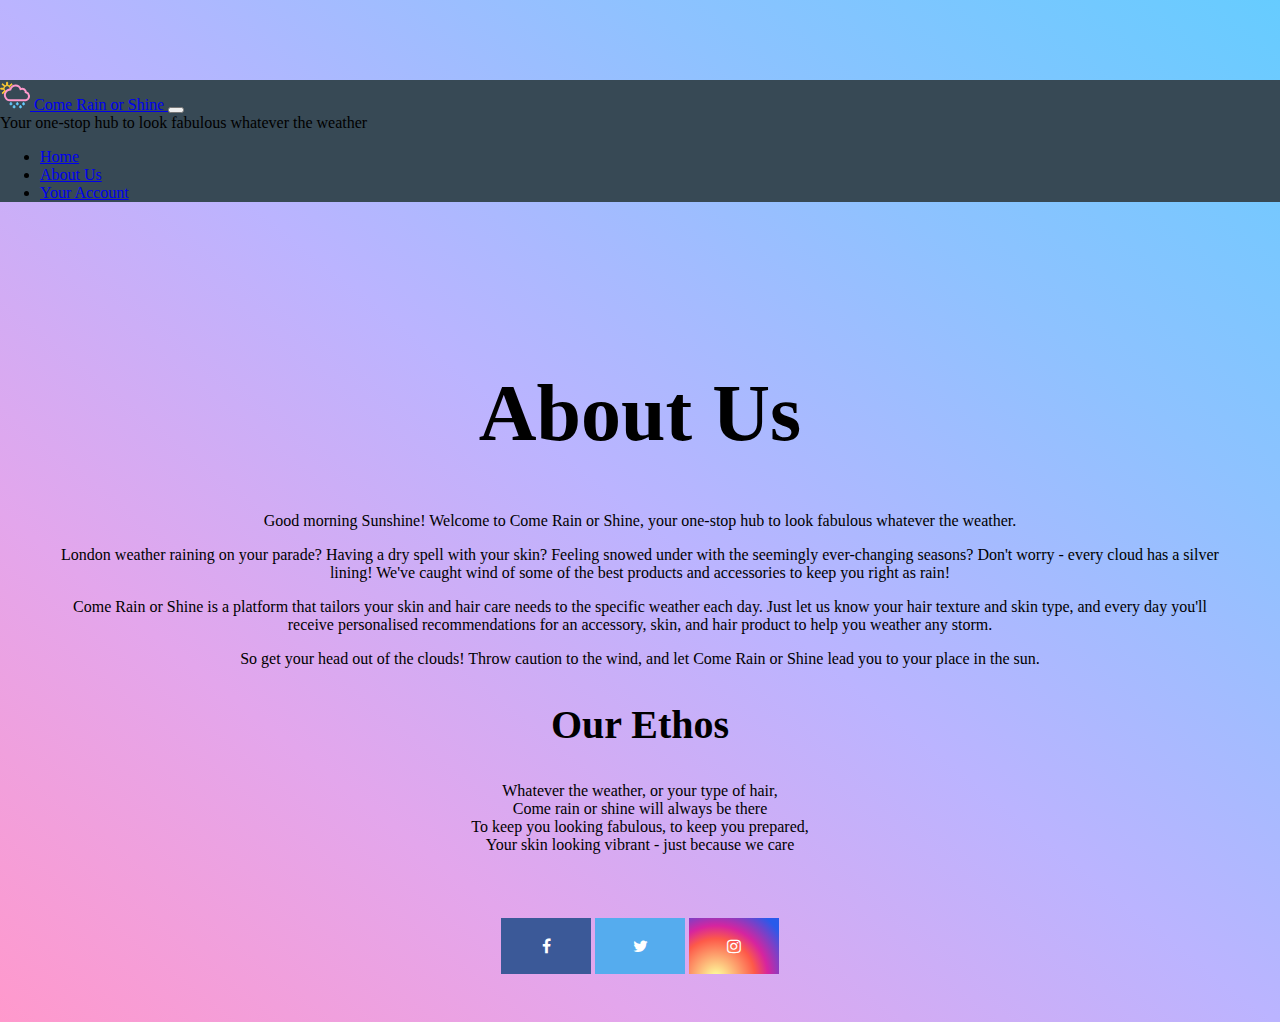
==== aboutus.html @ 5b98946d "Fixed Navbar links, attempted Navbar collapse, streamlined location finding for API" ====
<!DOCTYPE! html>
<html>
<head>
  <meta charset="utf-8">
  <meta name="viewport" content="width=device-width, initial-scale=1, shrink-to-fit=no">
  <meta name="description" content="">
  <meta name="author" content="">
  <title>About Us</title>
  <link rel="stylesheet" href="https://stackpath.bootstrapcdn.com/bootstrap/4.1.3/css/bootstrap.min.css" integrity="sha384-MCw98/SFnGE8fJT3GXwEOngsV7Zt27NXFoaoApmYm81iuXoPkFOJwJ8ERdknLPMO" crossorigin="anonymous">
    <link href="css/styles.css" rel="stylesheet">
</head>
<body>

  <nav class="navbar navbar-expand-md navbar-dark fixed-top" style="background-color: #374955;">
        <a class="navbar-brand" href="index.html">
          <img src="images/CROS Logo Thick.svg" width="30" height="30" class="d-inline-block align-top">
          Come Rain or Shine
        </a>
        <button class="navbar-toggler" type="button" data-toggle="collapse" data-target="#navbarsExampleDefault"
          aria-controls="navbarsExampleDefault" aria-expanded="false" aria-label="Toggle navigation">
          <span class="navbar-toggler-icon"></span>
        </button>
        <div class="collapse navbar-collapse" id="navbarSupportedContent">
          <span class="navbar-text">
            Your one-stop hub to look fabulous whatever the weather
          </span>
        </div>

        <div>
          <ul class="navbar-nav">
            <li class="nav-item">
              <a class="nav-link" href="index.html">Home<span class="sr-only">(current)</span></a>
            </li>
            <li class="nav-item active">
              <a class="nav-link" href="aboutus.html">About Us</a>
            </li>
            <li class="nav-item">
              <a class="nav-link" href="#">Your Account</a>
            </li>
          </ul>
        </div>
    </nav>

    <main role="main" class="container">
            <div class="starter-template">


    <main role="main" class="container">
            <div class="starter-template">

  <h1>About Us</h1>
  <p>Good morning Sunshine! Welcome to Come Rain or Shine, your one-stop hub to look fabulous whatever the weather.<p>
  <p>London weather raining on your parade? Having a dry spell with your skin? Feeling snowed under with the seemingly ever-changing seasons? Don't worry - every cloud has a silver lining! We've caught wind of some of the best products and accessories to keep you right as rain!<p>
  <p>Come Rain or Shine is a platform that tailors your skin and hair care needs to the specific weather each day. Just let us know your hair texture and skin type, and every day you'll receive personalised recommendations for an accessory, skin, and hair product to help you weather any storm.</p>
  <p>So get your head out of the clouds! Throw caution to the wind, and let Come Rain or Shine lead you to your place in the sun.</p>
  <h2>Our Ethos</h2>
  <p>Whatever the weather, or your type of hair,<br>
    Come rain or shine will always be there<br>
    To keep you looking fabulous, to keep you prepared,<br>
    Your skin looking vibrant - just because we care
  </p>

</main>
<link rel="stylesheet" href="https://cdnjs.cloudflare.com/ajax/libs/font-awesome/4.7.0/css/font-awesome.min.css">
  <a href="#" class="fa fa-facebook"></a>
  <a href="#" class="fa fa-twitter"></a>
  <a href="#" class="fa fa-instagram"></a>
</body>
---- css/styles.css ----
body {
  color: rgb((72,209,204))
/* medium turquouise */
  font-family: arial;
  margin: 0px;
  padding-top: 5rem;
  background-image: linear-gradient(to right top, #ff99cc, #e3a6ec, #bbb4ff, #8ec2ff, #66ccff);
}

h1, h2 {
  text-align: center;
}

h1 {
  font-size: 5em;
}

h2 {
  font-size: 2.5em;
}

.starter-template {
  padding: 3rem 1.5rem;
text-align: center;
}

h4 , h5, h6, span {
	margin: 0;
}

h4 {
	font-size: 16rem;
}

h5 {
	font-size: 3rem;
}

h6 {
	font-size: 1.4rem;
}

.degree {
	font-size: 6rem;
	font-weight: 600;
}
.boxcontainer {
	max-width: 550px;
	height: 100vh;
	border: 1px solid #374955;
	margin: 0 auto;
	text-align: center;
	display: grid;
	grid-template-rows: 20% 80%;
	padding: 25px 5px;
}
.degrees {
	display: grid;
	grid-template-columns: auto auto;
	justify-content: center;
	margin-left: 2rem;
}


.smallboxcontainer {
  width: 30%;
  height: 50vh;
  border: 1px solid #374955;
  margin: 0 auto;
}

.fa {
  padding: 20px;
  font-size: 30px;
  width: 50px;
  text-align: center;
  text-decoration: none;
}
.fa:hover {
  opacity: 0.7;
}
.fa-facebook {
  background: #3B5998;
  color: white;
}
.fa-twitter {
  background: #55ACEE;
  color: white;
}

.fa-instagram {
  background: #d6249f;
  background: radial-gradient(circle at 30% 107%, #fdf497 0%, #fdf497 5%, #fd5949 45%,#d6249f 60%,#285AEB 90%);
  color: white;
}
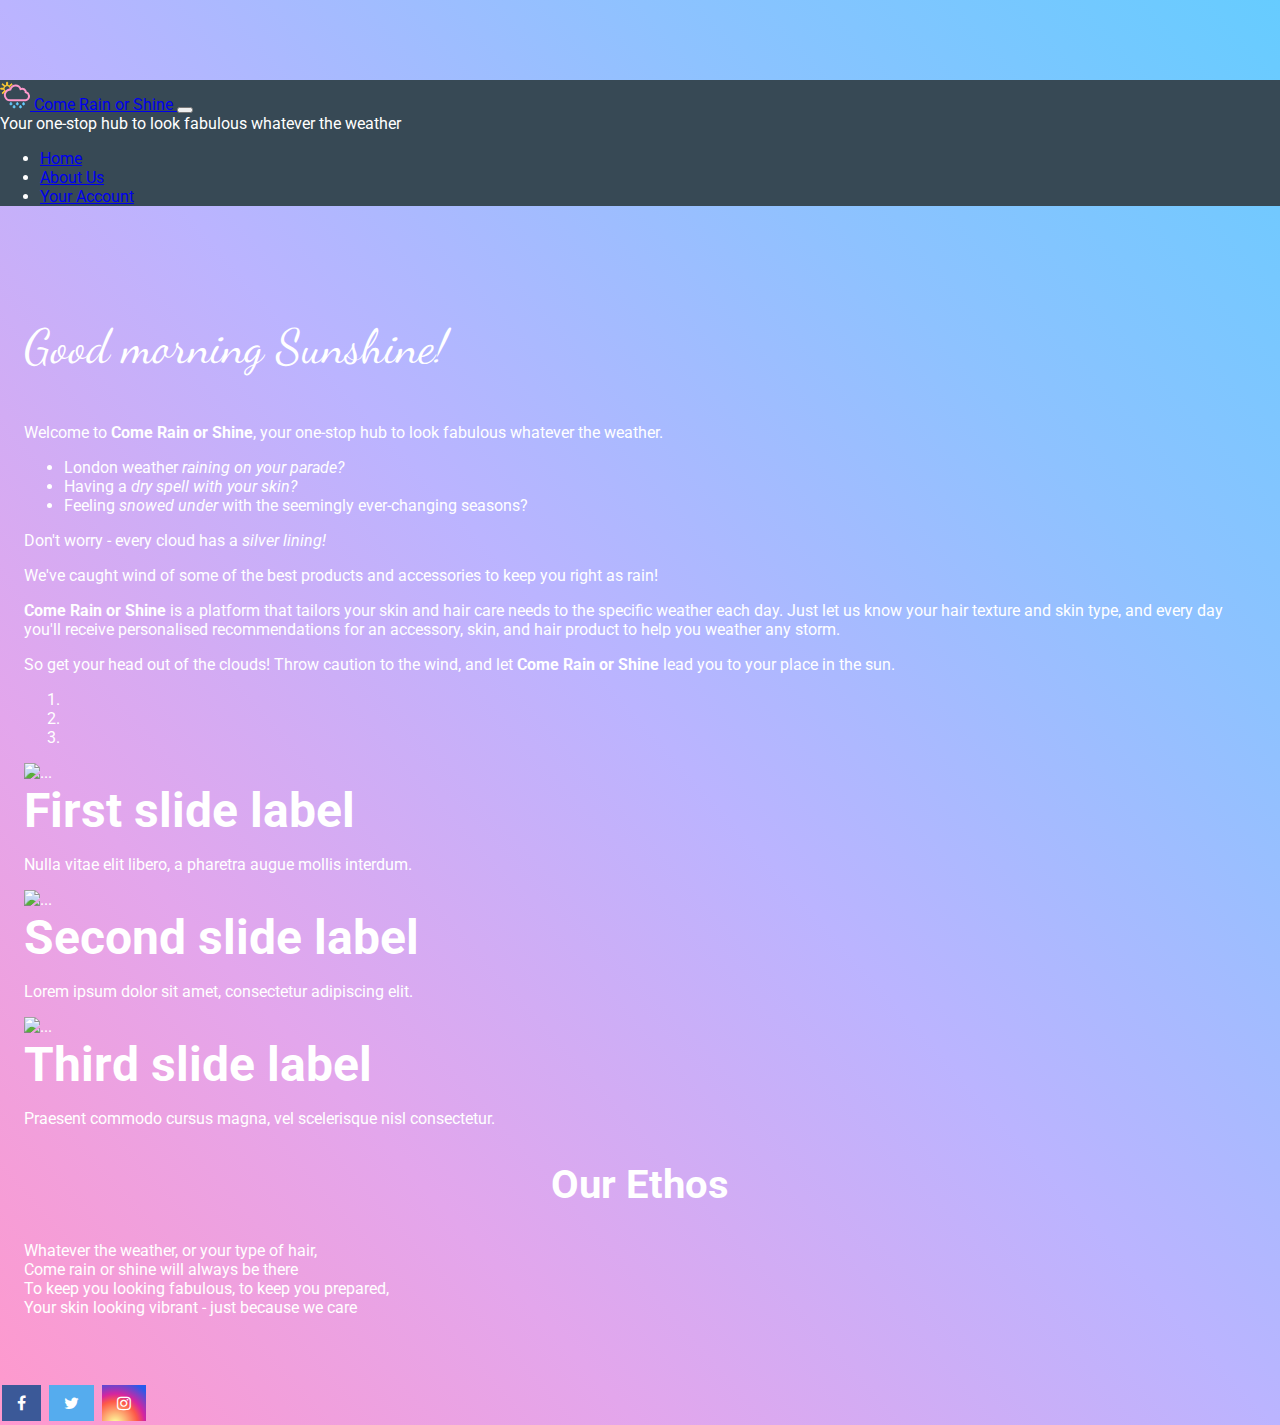
==== commit 3ea00519: "Bullet points & Links" ====
--- a/aboutus.html
+++ b/aboutus.html
@@ -7,62 +7,112 @@
   <meta name="author" content="">
   <title>About Us</title>
   <link rel="stylesheet" href="https://stackpath.bootstrapcdn.com/bootstrap/4.1.3/css/bootstrap.min.css" integrity="sha384-MCw98/SFnGE8fJT3GXwEOngsV7Zt27NXFoaoApmYm81iuXoPkFOJwJ8ERdknLPMO" crossorigin="anonymous">
-    <link href="css/styles.css" rel="stylesheet">
+  <link href="css/styles.css" rel="stylesheet">
+  <link href="https://fonts.googleapis.com/css?family=Dancing+Script|Roboto&display=swap" rel="stylesheet">
+  <script src="https://code.jquery.com/jquery-3.3.1.slim.min.js" integrity="sha384-q8i/X+965DzO0rT7abK41JStQIAqVgRVzpbzo5smXKp4YfRvH+8abtTE1Pi6jizo" crossorigin="anonymous"></script>
+  <script src="https://getbootstrap.com/docs/4.1/assets/js/vendor/popper.min.js"></script>
+  <script src="https://getbootstrap.com/docs/4.1/dist/js/bootstrap.min.js"></script>
+  <script src="https://cdnjs.cloudflare.com/ajax/libs/jquery/3.2.1/jquery.min.js"></script>
+  <script>  window.jQuery ||  document.write('<script src="../../assets/js/vendor/jquery-slim.min.js"><\/script>');</script>
+  <link rel="stylesheet" href="https://cdnjs.cloudflare.com/ajax/libs/font-awesome/4.7.0/css/font-awesome.min.css">
 </head>
 <body>
 
   <nav class="navbar navbar-expand-md navbar-dark fixed-top" style="background-color: #374955;">
-        <a class="navbar-brand" href="index.html">
-          <img src="images/CROS Logo Thick.svg" width="30" height="30" class="d-inline-block align-top">
-          Come Rain or Shine
-        </a>
-        <button class="navbar-toggler" type="button" data-toggle="collapse" data-target="#navbarsExampleDefault"
-          aria-controls="navbarsExampleDefault" aria-expanded="false" aria-label="Toggle navigation">
-          <span class="navbar-toggler-icon"></span>
-        </button>
-        <div class="collapse navbar-collapse" id="navbarSupportedContent">
-          <span class="navbar-text">
-            Your one-stop hub to look fabulous whatever the weather
-          </span>
+    <a class="navbar-brand" href="index.html">
+      <img src="images/CROS Logo Thick.svg" width="30" height="30" class="d-inline-block align-top">
+      Come Rain or Shine
+    </a>
+    <button class="navbar-toggler" type="button" data-toggle="collapse" data-target="#navbarsExampleDefault"
+    aria-controls="navbarsExampleDefault" aria-expanded="false" aria-label="Toggle navigation">
+    <span class="navbar-toggler-icon"></span>
+  </button>
+  <div class="collapse navbar-collapse justify-content-between" id="navbarsExampleDefault">
+    <span class="navbar-text">
+      Your one-stop hub to look fabulous whatever the weather
+    </span>
+    <ul class="navbar-nav">
+      <li class="nav-item">
+        <a class="nav-link" href="index.html">Home<span class="sr-only">(current)</span></a>
+      </li>
+      <li class="nav-item active">
+        <a class="nav-link" href="aboutus.html">About Us</a>
+      </li>
+      <li class="nav-item">
+        <a class="nav-link" href="account.html">Your Account</a>
+      </li>
+    </ul>
+  </div>
+</nav>
+
+<main role="main" class="container">
+  <div class="starter-template">
+    <div class="row">
+      <div class="col-sm">
+        <p class="curly">Good morning Sunshine! </p>
+        <p> Welcome to <strong>Come Rain or Shine</strong>, your one-stop hub to look fabulous whatever the weather.</p>
+          <ul>
+            <li>London weather <i>raining on your parade?</i> </li>
+            <li> Having a <i>dry spell with your skin?</i> </li>
+            <li> Feeling <i>snowed under</i> with the seemingly ever-changing seasons? </li>
+          </ul>
+          <p>Don't worry - every cloud has a <i>silver lining!</i> </p>
+          <p> We've caught wind of some of the best products and accessories to keep you right as rain! </p>
+          <p><strong>Come Rain or Shine</strong> is a platform that tailors your skin and hair care needs to the specific weather each day. Just let us know your hair texture and skin type, and every day you'll receive personalised recommendations for an accessory, skin, and hair product to help you weather any storm.</p>
+          <p>So get your head out of the clouds! Throw caution to the wind, and let <strong>Come Rain or Shine</strong> lead you to your place in the sun.</p>
+
+          </div>
+          <div class="col-sm"> </div>
+          <div class="bd-example">
+            <div id="carouselExampleCaptions" class="carousel slide" data-ride="carousel">
+              <ol class="carousel-indicators">
+                <li data-target="#carouselExampleCaptions" data-slide-to="0" class="active"></li>
+                <li data-target="#carouselExampleCaptions" data-slide-to="1"></li>
+                <li data-target="#carouselExampleCaptions" data-slide-to="2"></li>
+              </ol>
+              <div class="carousel-inner">
+                <div class="carousel-item active">
+                  <img src="images/Curly Snow.png" class="d-block w-100" alt="...">
+                  <div class="carousel-caption d-none d-md-block">
+                    <h5>First slide label</h5>
+                    <p>Nulla vitae elit libero, a pharetra augue mollis interdum.</p>
+                  </div>
+                </div>
+                <div class="carousel-item">
+                  <img src="images/Straight Rainy.png" class="d-block w-100" alt="...">
+                  <div class="carousel-caption d-none d-md-block">
+                    <h5>Second slide label</h5>
+                    <p>Lorem ipsum dolor sit amet, consectetur adipiscing elit.</p>
+                  </div>
+                </div>
+                <div class="carousel-item">
+                  <img src="images/Afro Sunny.png" class="d-block w-100" alt="...">
+                  <div class="carousel-caption d-none d-md-block">
+                    <h5>Third slide label</h5>
+                    <p>Praesent commodo cursus magna, vel scelerisque nisl consectetur.</p>
+                  </div>
+                </div>
+              </div>
+              <a class="carousel-control-prev" href="#carouselExampleCaptions" role="button" data-slide="prev">
+                <span class="carousel-control-prev-icon" aria-hidden="true"></span>
+                <span class="sr-only">Previous</span>
+              </a>
+              <a class="carousel-control-next" href="#carouselExampleCaptions" role="button" data-slide="next">
+                <span class="carousel-control-next-icon" aria-hidden="true"></span>
+                <span class="sr-only">Next</span>
+              </a>
+            </div>
+          </div>
         </div>
+        <h2>Our Ethos</h2>
+        <p>Whatever the weather, or your type of hair,<br>
+          Come rain or shine will always be there<br>
+          To keep you looking fabulous, to keep you prepared,<br>
+          Your skin looking vibrant - just because we care
+        </p>
+      </main>
 
-        <div>
-          <ul class="navbar-nav">
-            <li class="nav-item">
-              <a class="nav-link" href="index.html">Home<span class="sr-only">(current)</span></a>
-            </li>
-            <li class="nav-item active">
-              <a class="nav-link" href="aboutus.html">About Us</a>
-            </li>
-            <li class="nav-item">
-              <a class="nav-link" href="#">Your Account</a>
-            </li>
-          </ul>
-        </div>
-    </nav>
-
-    <main role="main" class="container">
-            <div class="starter-template">
-
-
-    <main role="main" class="container">
-            <div class="starter-template">
-
-  <h1>About Us</h1>
-  <p>Good morning Sunshine! Welcome to Come Rain or Shine, your one-stop hub to look fabulous whatever the weather.<p>
-  <p>London weather raining on your parade? Having a dry spell with your skin? Feeling snowed under with the seemingly ever-changing seasons? Don't worry - every cloud has a silver lining! We've caught wind of some of the best products and accessories to keep you right as rain!<p>
-  <p>Come Rain or Shine is a platform that tailors your skin and hair care needs to the specific weather each day. Just let us know your hair texture and skin type, and every day you'll receive personalised recommendations for an accessory, skin, and hair product to help you weather any storm.</p>
-  <p>So get your head out of the clouds! Throw caution to the wind, and let Come Rain or Shine lead you to your place in the sun.</p>
-  <h2>Our Ethos</h2>
-  <p>Whatever the weather, or your type of hair,<br>
-    Come rain or shine will always be there<br>
-    To keep you looking fabulous, to keep you prepared,<br>
-    Your skin looking vibrant - just because we care
-  </p>
-
-</main>
-<link rel="stylesheet" href="https://cdnjs.cloudflare.com/ajax/libs/font-awesome/4.7.0/css/font-awesome.min.css">
-  <a href="#" class="fa fa-facebook"></a>
-  <a href="#" class="fa fa-twitter"></a>
-  <a href="#" class="fa fa-instagram"></a>
-</body>
+      <a href="#" class="fa fa-facebook"></a>
+      <a href="#" class="fa fa-twitter"></a>
+      <a href="#" class="fa fa-instagram"></a>
+    </body>
--- a/css/styles.css
+++ b/css/styles.css
@@ -1,7 +1,6 @@
 body {
-  color: rgb((72,209,204))
-/* medium turquouise */
-  font-family: arial;
+  font-family: 'Roboto', sans-serif;
+  color: white;
   margin: 0px;
   padding-top: 5rem;
   background-image: linear-gradient(to right top, #ff99cc, #e3a6ec, #bbb4ff, #8ec2ff, #66ccff);
@@ -12,16 +11,18 @@
 }
 
 h1 {
+  font-family: 'Roboto', sans-serif;
   font-size: 5em;
 }
 
 h2 {
+  font-family: 'Roboto', sans-serif;
   font-size: 2.5em;
 }
 
 .starter-template {
   padding: 3rem 1.5rem;
-text-align: center;
+text-align: left;
 }
 
 h4 , h5, h6, span {
@@ -29,14 +30,23 @@
 }
 
 h4 {
+  font-family: 'Roboto', sans-serif;
 	font-size: 16rem;
 }
 
+@media screen and (max-width: 678px) {
+  h4 {
+     font-size: 10rem;
+  }
+}
+
 h5 {
+  font-family: 'Roboto', sans-serif;
 	font-size: 3rem;
 }
 
 h6 {
+  font-family: 'Roboto', sans-serif;
 	font-size: 1.4rem;
 }
 
@@ -46,8 +56,10 @@
 }
 .boxcontainer {
 	max-width: 550px;
-	height: 100vh;
-	border: 1px solid #374955;
+	max-height: 100vh;
+  min-height: 600px;
+	border: 5px solid white;
+  border-radius: 25px;
 	margin: 0 auto;
 	text-align: center;
 	display: grid;
@@ -63,33 +75,86 @@
 
 
 .smallboxcontainer {
-  width: 30%;
+  width: 300px;
   height: 50vh;
-  border: 1px solid #374955;
+  border: 5px solid white;
+  border-radius: 25px;
   margin: 0 auto;
+  padding: 25px 25px;
 }
 
-.fa {
-  padding: 20px;
-  font-size: 30px;
-  width: 50px;
+.whiteboxcontainer {
+  max-width: 80%;
+  height: auto;
+  background-color: white;
+  text-align: left;
+  padding: 8px 8px;
+  padding-bottom: 8px;
+  font-size: 1em;
+  color: #374955;
+  margin: auto;
+  box-shadow: 5px 5px 10px #374955;
+}
+
+.fa:visited {
+  color: #ffffff;
+}
+
+.fa:hover {
+  opacity: 0.7;
+  color: ##ffffff;
+}
+
+.fa:active {
+  color: #ffffff;
+}
+
+.fa-facebook {
+  background-color: #3B5998;
+  border: none;
+  color: white;
+  padding: 10px 15px;
   text-align: center;
   text-decoration: none;
-}
-.fa:hover {
-  opacity: 0.7;
-}
-.fa-facebook {
-  background: #3B5998;
-  color: white;
+  display: inline-block;
+  font-size: 17px;
+  margin: 4px 2px;
+  cursor: pointer;
 }
 .fa-twitter {
   background: #55ACEE;
+  border: none;
+  color: white;
+  padding: 10px 15px;
+  text-align: center;
+  text-decoration: none;
+  display: inline-block;
+  font-size: 17px;
+  margin: 4px 2px;
+  cursor: pointer;
+}
+
+.fa-instagram {
+  background: #D6249F;
+  background: radial-gradient(circle at 30% 107%, #FDF497 0%, #FDF497 5%, #FD5949 45%,#D6249F 60%,#285AEB 90%);
+  border: none;
+  color: white;
+  padding: 10px 15px;
+  text-align: center;
+  text-decoration: none;
+  display: inline-block;
+  font-size: 17px;
+  margin: 4px 2px;
+  cursor: pointer;
+}
+
+.curly {
+  font-family: 'Dancing Script', cursive;
+  font-size: 3em;
+  text-align: left;
   color: white;
 }
 
-.fa-instagram {
-  background: #d6249f;
-  background: radial-gradient(circle at 30% 107%, #fdf497 0%, #fdf497 5%, #fd5949 45%,#d6249f 60%,#285AEB 90%);
-  color: white;
+#submit {
+  cursor: pointer;
 }
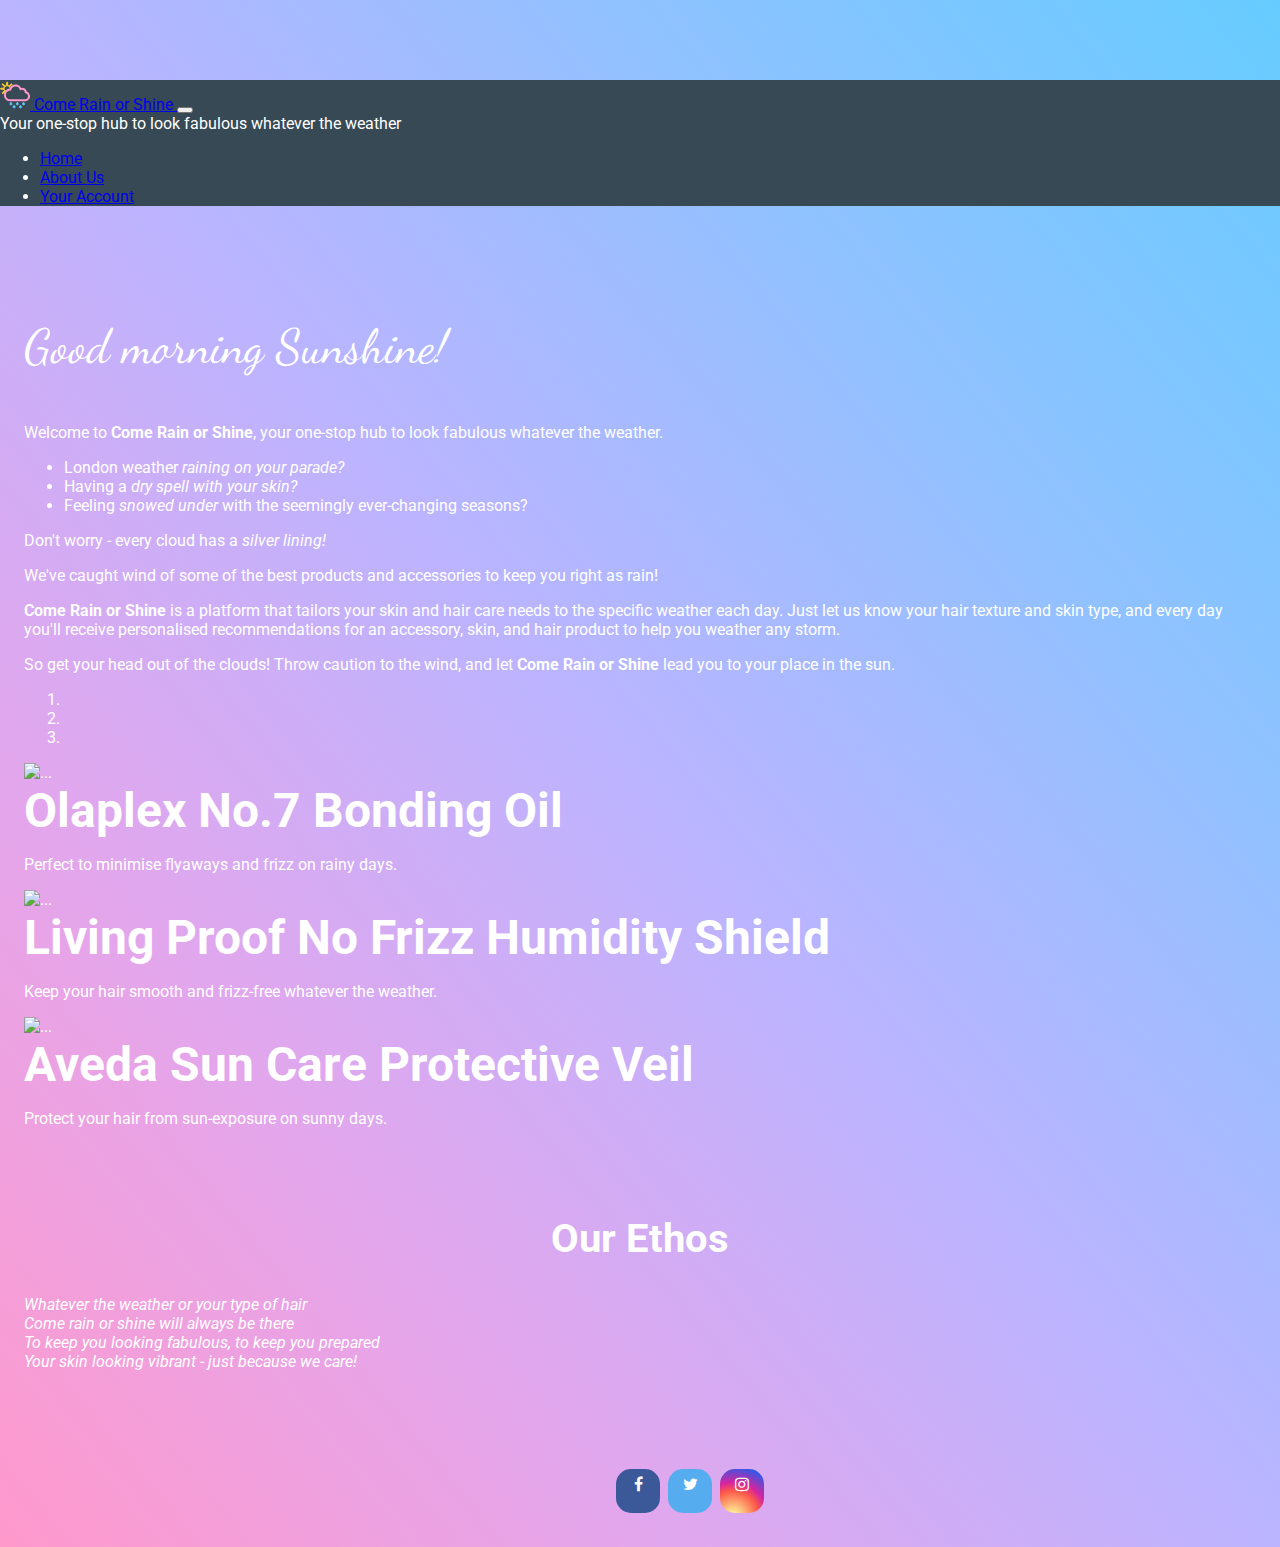
==== commit 1e31d425: "Merge branch 'master' of https://github.com/EleanorDB/The-Charlston-Tigers" ====
--- a/aboutus.html
+++ b/aboutus.html
@@ -74,22 +74,22 @@
                 <div class="carousel-item active">
                   <img src="images/Curly Snow.png" class="d-block w-100" alt="...">
                   <div class="carousel-caption d-none d-md-block">
-                    <h5>First slide label</h5>
-                    <p>Nulla vitae elit libero, a pharetra augue mollis interdum.</p>
+                    <h5>Olaplex No.7 Bonding Oil</h5>
+                    <p>Perfect to minimise flyaways and frizz on rainy days.</p>
                   </div>
                 </div>
                 <div class="carousel-item">
                   <img src="images/Straight Rainy.png" class="d-block w-100" alt="...">
                   <div class="carousel-caption d-none d-md-block">
-                    <h5>Second slide label</h5>
-                    <p>Lorem ipsum dolor sit amet, consectetur adipiscing elit.</p>
+                    <h5>Living Proof No Frizz Humidity Shield</h5>
+                    <p>Keep your hair smooth and frizz-free whatever the weather.</p>
                   </div>
                 </div>
                 <div class="carousel-item">
                   <img src="images/Afro Sunny.png" class="d-block w-100" alt="...">
                   <div class="carousel-caption d-none d-md-block">
-                    <h5>Third slide label</h5>
-                    <p>Praesent commodo cursus magna, vel scelerisque nisl consectetur.</p>
+                    <h5>Aveda Sun Care Protective Veil</h5>
+                    <p>Protect your hair from sun-exposure on sunny days.</p>
                   </div>
                 </div>
               </div>
@@ -104,15 +104,23 @@
             </div>
           </div>
         </div>
+
+        <br>
+
+        <br>
+
         <h2>Our Ethos</h2>
-        <p>Whatever the weather, or your type of hair,<br>
+        <p><i>Whatever the weather or your type of hair<br>
           Come rain or shine will always be there<br>
-          To keep you looking fabulous, to keep you prepared,<br>
-          Your skin looking vibrant - just because we care
+          To keep you looking fabulous, to keep you prepared<br>
+          Your skin looking vibrant - just because we care!</i>
         </p>
       </main>
 
-      <a href="#" class="fa fa-facebook"></a>
-      <a href="#" class="fa fa-twitter"></a>
-      <a href="#" class="fa fa-instagram"></a>
+      <div class="socialcontainer">
+        <a href="https://www.facebook.com/Come-Rain-Or-Shine-110880433711058/?view_public_for=110880433711058" target="_blank" class="fa fa-facebook"></a>
+        <a href="https://twitter.com/ComeRainOrShin5/" target="_blank" class="fa fa-twitter"></a>
+        <a href="https://www.instagram.com/comerainshine/?hl=en/" target="_blank" class="fa fa-instagram"></a>
+      </div>
+
     </body>
--- a/css/styles.css
+++ b/css/styles.css
@@ -22,7 +22,7 @@
 
 .starter-template {
   padding: 3rem 1.5rem;
-text-align: left;
+  text-align: left;
 }
 
 h4 , h5, h6, span {
@@ -73,7 +73,6 @@
 	margin-left: 2rem;
 }
 
-
 .smallboxcontainer {
   width: 300px;
   height: 50vh;
@@ -96,6 +95,30 @@
   box-shadow: 5px 5px 10px #374955;
 }
 
+.accountcontainer {
+  width: 100%;
+  text-align: center;
+  margin: auto;
+  max-width: 1000px;
+  float: center;
+}
+
+.googlecontainer {
+  width: 100%;
+  text-align: center;
+  margin: auto;
+  max-width: 1000px;
+  float: center;
+}
+
+.socialcontainer {
+  width: 100%;
+  text-align: center;
+  padding: 30px 50px;
+  align-items: flex-end;
+  float: bottom;
+}
+
 .fa:visited {
   color: #ffffff;
 }
@@ -155,6 +178,32 @@
   color: white;
 }
 
+.fa {
+  padding: 7px 7px 7px 7px;
+  width: 30px;
+  font-size: 30px;
+  border-radius: 15px;
+  height: 30px;
+  text-align: center;
+  flex-wrap: nowrap;
+}
+
+.form {
+  text-align: center;
+  max-width: 120vw;
+}
+
 #submit {
   cursor: pointer;
 }
+
+#curlyaccount {
+  text-align: center;
+  font-family: 'Dancing Script', cursive;
+  font-size: 3em;
+  color: white;
+}
+
+#accountpara {
+  text-align: center;
+}
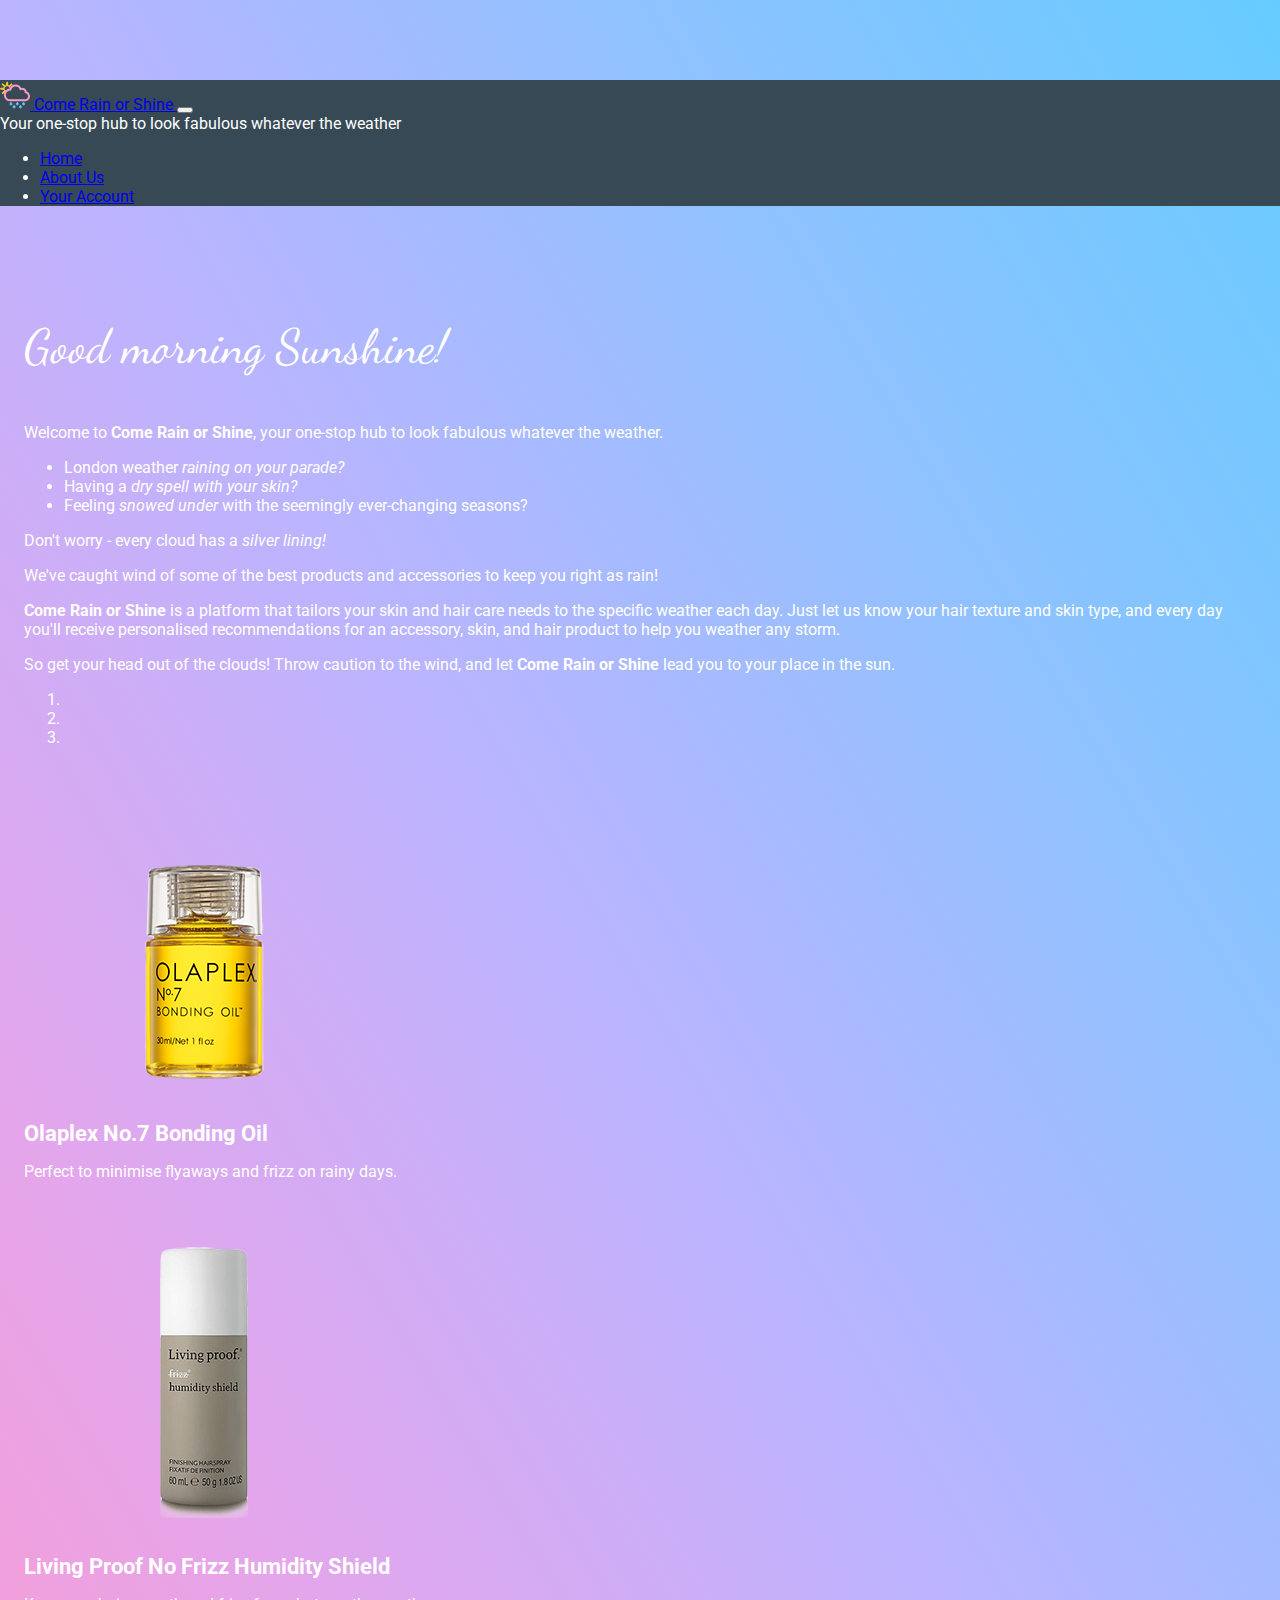
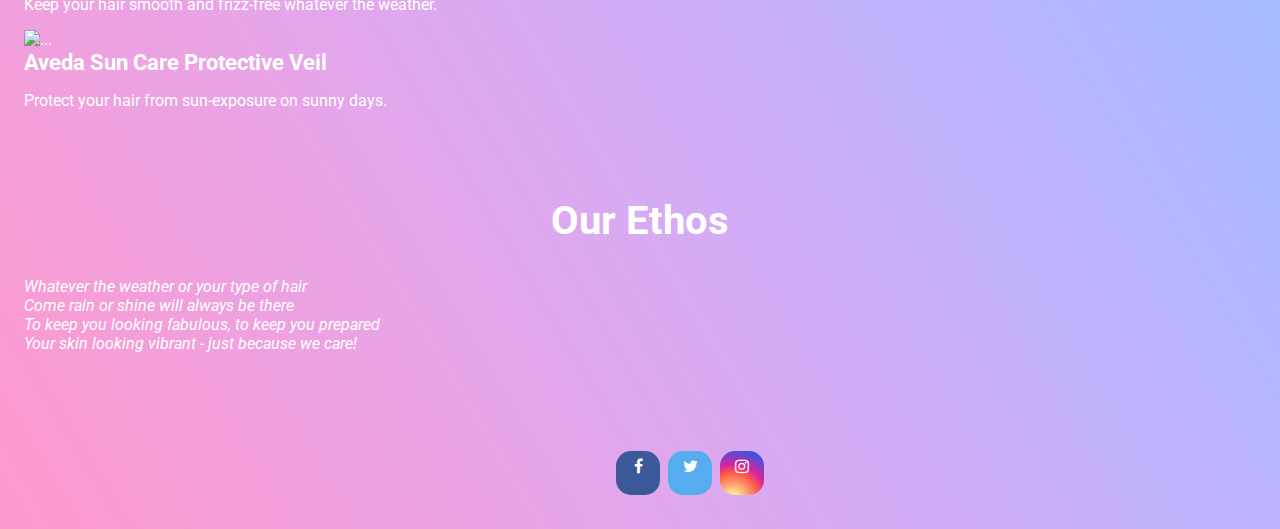
==== commit 20b30a07: "Cursor" ====
--- a/aboutus.html
+++ b/aboutus.html
@@ -48,7 +48,7 @@
 <main role="main" class="container">
   <div class="starter-template">
     <div class="row">
-      <div class="col-sm">
+      <div class="col-1">
         <p class="curly">Good morning Sunshine! </p>
         <p> Welcome to <strong>Come Rain or Shine</strong>, your one-stop hub to look fabulous whatever the weather.</p>
           <ul>
@@ -60,9 +60,9 @@
           <p> We've caught wind of some of the best products and accessories to keep you right as rain! </p>
           <p><strong>Come Rain or Shine</strong> is a platform that tailors your skin and hair care needs to the specific weather each day. Just let us know your hair texture and skin type, and every day you'll receive personalised recommendations for an accessory, skin, and hair product to help you weather any storm.</p>
           <p>So get your head out of the clouds! Throw caution to the wind, and let <strong>Come Rain or Shine</strong> lead you to your place in the sun.</p>
+          </div>
 
-          </div>
-          <div class="col-sm"> </div>
+          <div class="col-2"> </div>
           <div class="bd-example">
             <div id="carouselExampleCaptions" class="carousel slide" data-ride="carousel">
               <ol class="carousel-indicators">
@@ -74,21 +74,21 @@
                 <div class="carousel-item active">
                   <img src="images/Curly Snow.png" class="d-block w-100" alt="...">
                   <div class="carousel-caption d-none d-md-block">
-                    <h5>Olaplex No.7 Bonding Oil</h5>
+                    <h6>Olaplex No.7 Bonding Oil</h6>
                     <p>Perfect to minimise flyaways and frizz on rainy days.</p>
                   </div>
                 </div>
                 <div class="carousel-item">
                   <img src="images/Straight Rainy.png" class="d-block w-100" alt="...">
                   <div class="carousel-caption d-none d-md-block">
-                    <h5>Living Proof No Frizz Humidity Shield</h5>
+                    <h6>Living Proof No Frizz Humidity Shield</h6>
                     <p>Keep your hair smooth and frizz-free whatever the weather.</p>
                   </div>
                 </div>
                 <div class="carousel-item">
                   <img src="images/Afro Sunny.png" class="d-block w-100" alt="...">
                   <div class="carousel-caption d-none d-md-block">
-                    <h5>Aveda Sun Care Protective Veil</h5>
+                    <h6>Aveda Sun Care Protective Veil</h6>
                     <p>Protect your hair from sun-exposure on sunny days.</p>
                   </div>
                 </div>
--- a/css/styles.css
+++ b/css/styles.css
@@ -190,7 +190,7 @@
 
 .form {
   text-align: center;
-  max-width: 120vw;
+  max-width: 100vw;
 }
 
 #submit {
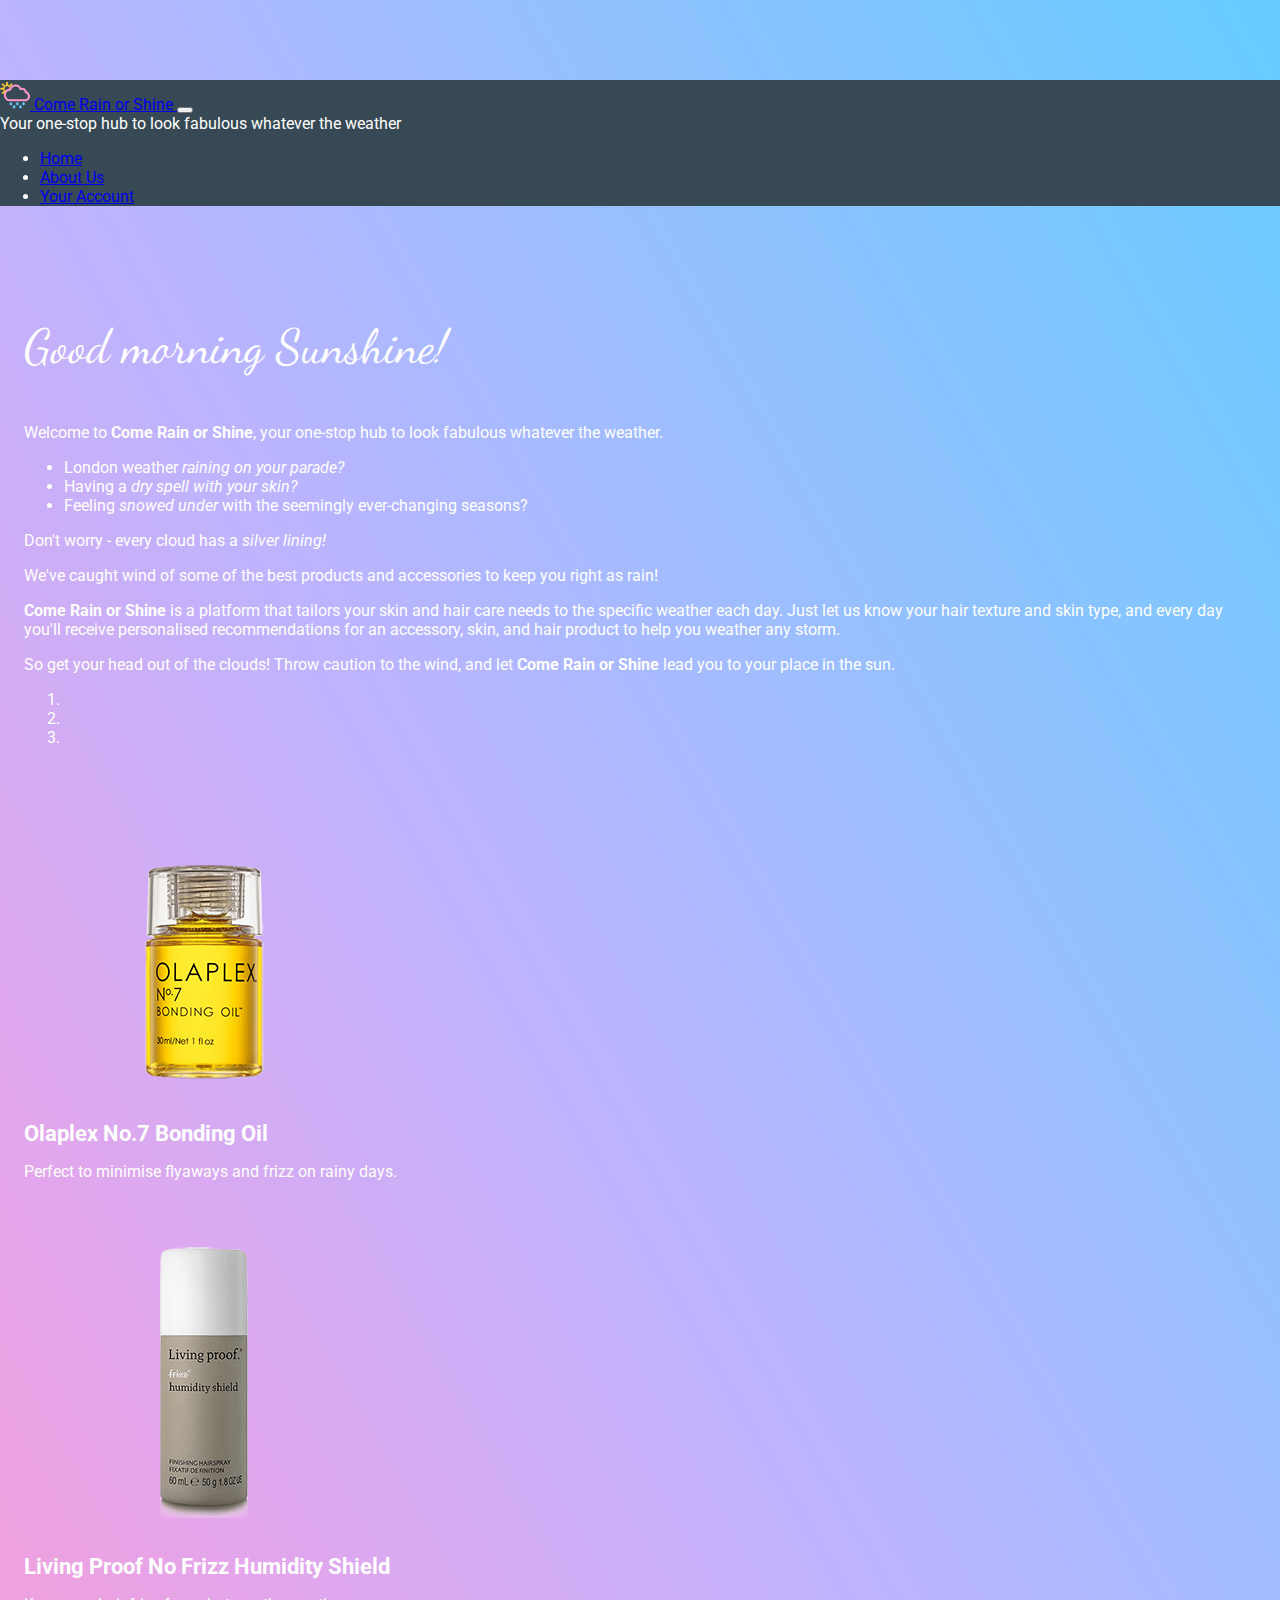
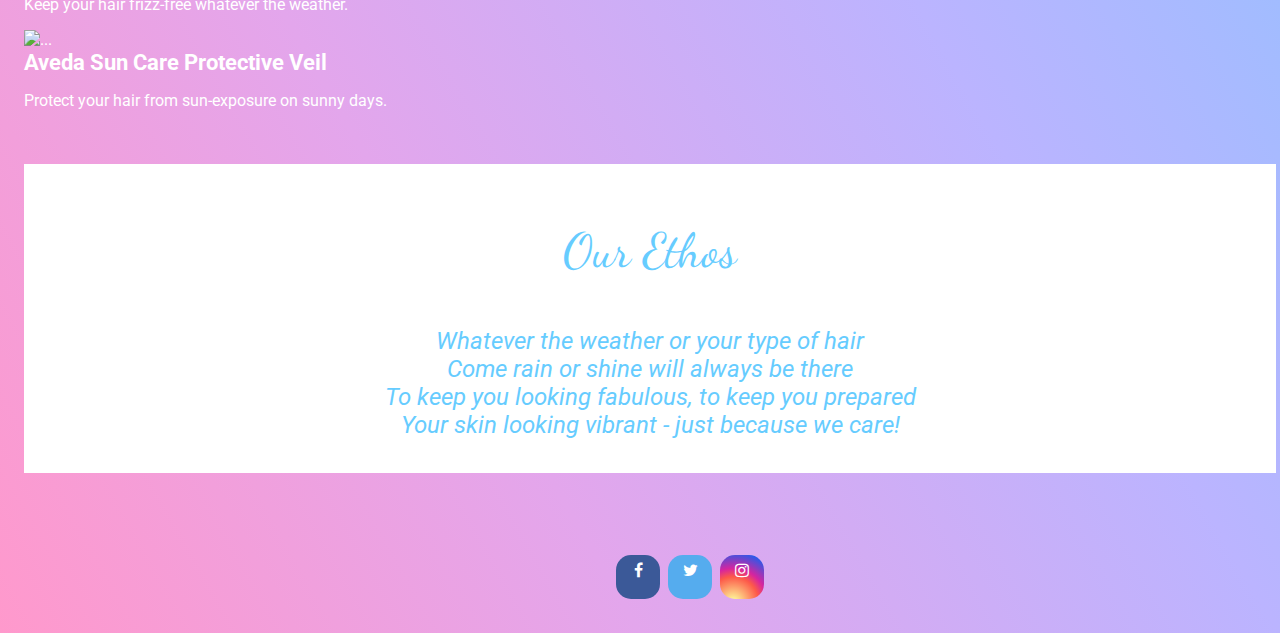
==== commit f24b684a: "Carosel not jumping anymore, some styling on about us" ====
--- a/aboutus.html
+++ b/aboutus.html
@@ -48,7 +48,7 @@
 <main role="main" class="container">
   <div class="starter-template">
     <div class="row">
-      <div class="col-1">
+      <div class="col-sm-6">
         <p class="curly">Good morning Sunshine! </p>
         <p> Welcome to <strong>Come Rain or Shine</strong>, your one-stop hub to look fabulous whatever the weather.</p>
           <ul>
@@ -62,7 +62,7 @@
           <p>So get your head out of the clouds! Throw caution to the wind, and let <strong>Come Rain or Shine</strong> lead you to your place in the sun.</p>
           </div>
 
-          <div class="col-2"> </div>
+          <div class="col-sm"> </div>
           <div class="bd-example">
             <div id="carouselExampleCaptions" class="carousel slide" data-ride="carousel">
               <ol class="carousel-indicators">
@@ -72,21 +72,21 @@
               </ol>
               <div class="carousel-inner">
                 <div class="carousel-item active">
-                  <img src="images/Curly Snow.png" class="d-block w-100" alt="...">
+                  <img src="images/Curly Snow.png" class="d-block w-90" alt="...">
                   <div class="carousel-caption d-none d-md-block">
                     <h6>Olaplex No.7 Bonding Oil</h6>
                     <p>Perfect to minimise flyaways and frizz on rainy days.</p>
                   </div>
                 </div>
                 <div class="carousel-item">
-                  <img src="images/Straight Rainy.png" class="d-block w-100" alt="...">
+                  <img src="images/Straight Rainy.png" class="d-block w-90" alt="...">
                   <div class="carousel-caption d-none d-md-block">
                     <h6>Living Proof No Frizz Humidity Shield</h6>
-                    <p>Keep your hair smooth and frizz-free whatever the weather.</p>
+                    <p>Keep your hair frizz-free whatever the weather.</p>
                   </div>
                 </div>
                 <div class="carousel-item">
-                  <img src="images/Afro Sunny.png" class="d-block w-100" alt="...">
+                  <img src="images/Afro Sunny.png" class="d-block w-90" alt="...">
                   <div class="carousel-caption d-none d-md-block">
                     <h6>Aveda Sun Care Protective Veil</h6>
                     <p>Protect your hair from sun-exposure on sunny days.</p>
@@ -108,13 +108,14 @@
         <br>
 
         <br>
-
-        <h2>Our Ethos</h2>
-        <p><i>Whatever the weather or your type of hair<br>
+          <div class="ethos">
+        <p id="curlyethos"> Our Ethos</p>
+        <p id="ethostext"><i>Whatever the weather or your type of hair<br>
           Come rain or shine will always be there<br>
           To keep you looking fabulous, to keep you prepared<br>
           Your skin looking vibrant - just because we care!</i>
         </p>
+      </div>
       </main>
 
       <div class="socialcontainer">
--- a/css/styles.css
+++ b/css/styles.css
@@ -193,6 +193,50 @@
   max-width: 100vw;
 }
 
+.productcontainer {
+  display: flex;
+  justify-content: center;
+}
+
+.carousel-caption {
+  position: relative;
+  left: auto;
+  right: auto;
+}
+
+.btn-group {
+  display: flex;
+  justify-content: center;
+  align-items: center;
+}
+
+.button-labels {
+text-align: center;
+}
+
+.ethos {
+  background-color: white;
+  text-align: center;
+  padding: 10px 10px;
+  padding-bottom: 10px;
+  width: 100%;
+}
+
+#skinproductimage {
+  width: 75%;
+  height: 75%;
+}
+
+#hairproductimage {
+  width: 75%;
+  height: 75%;
+}
+
+#bagproductimage {
+  width: 75%;
+  height: 75%;
+}
+
 #submit {
   cursor: pointer;
 }
@@ -204,6 +248,22 @@
   color: white;
 }
 
+#curlyethos {
+  text-align: center;
+  font-family: 'Dancing Script', cursive;
+  font-size: 3em;
+  color: #66CCFF;
+}
+
 #accountpara {
   text-align: center;
 }
+
+#link {
+  color: #48339c;
+  text-decoration: underline;
+}
+#ethostext {
+  color: #66CCFF;
+  font-size: 1.5em;
+}
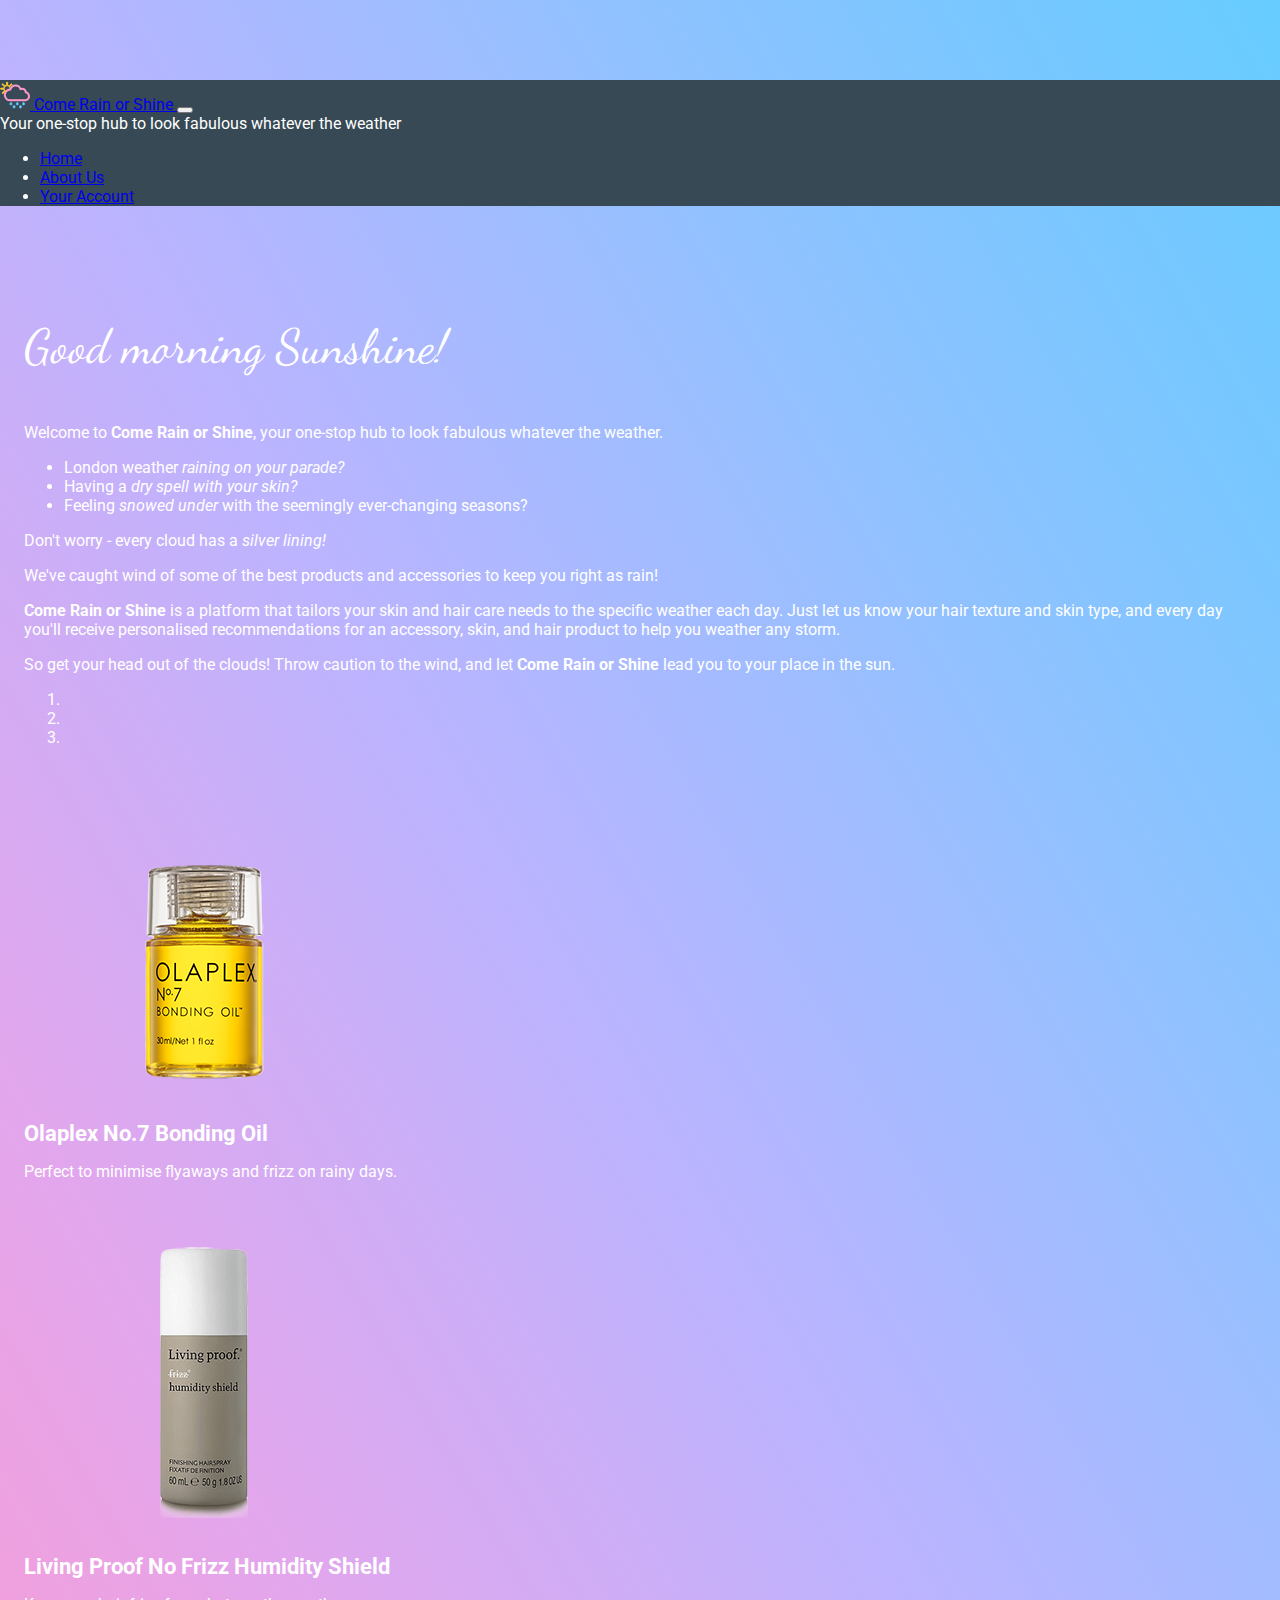
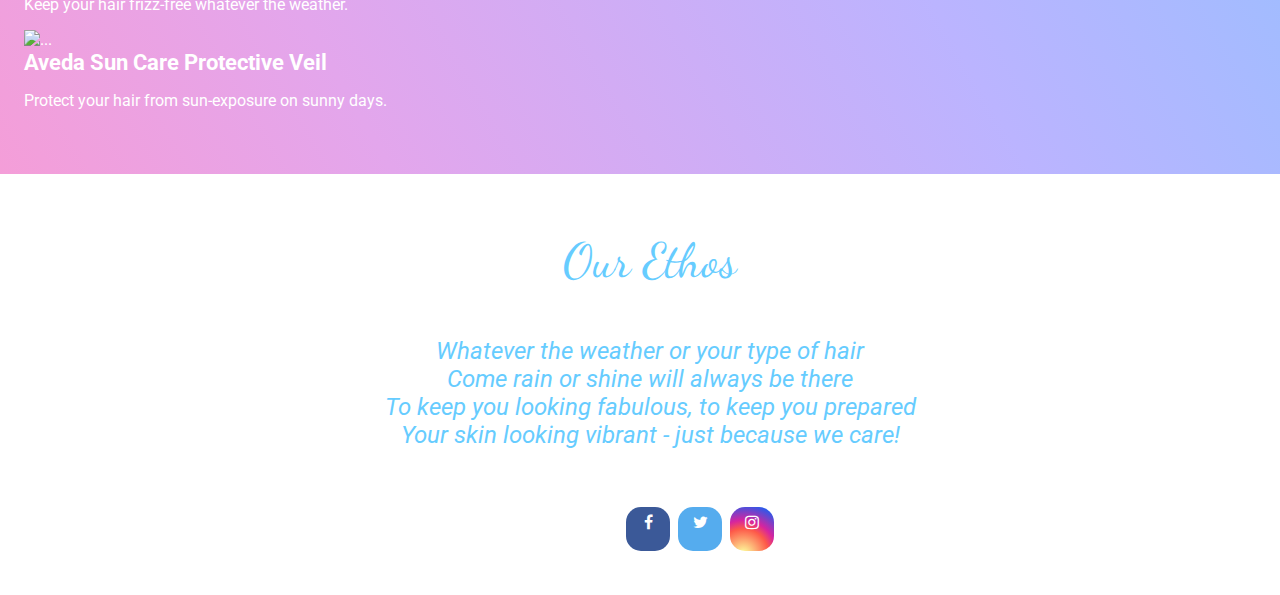
==== commit 78dc5d6d: "Merge branch 'master' of https://github.com/EleanorDB/The-Charlston-Tigers" ====
--- a/aboutus.html
+++ b/aboutus.html
@@ -51,63 +51,59 @@
       <div class="col-sm-6">
         <p class="curly">Good morning Sunshine! </p>
         <p> Welcome to <strong>Come Rain or Shine</strong>, your one-stop hub to look fabulous whatever the weather.</p>
-          <ul>
-            <li>London weather <i>raining on your parade?</i> </li>
-            <li> Having a <i>dry spell with your skin?</i> </li>
-            <li> Feeling <i>snowed under</i> with the seemingly ever-changing seasons? </li>
-          </ul>
-          <p>Don't worry - every cloud has a <i>silver lining!</i> </p>
-          <p> We've caught wind of some of the best products and accessories to keep you right as rain! </p>
-          <p><strong>Come Rain or Shine</strong> is a platform that tailors your skin and hair care needs to the specific weather each day. Just let us know your hair texture and skin type, and every day you'll receive personalised recommendations for an accessory, skin, and hair product to help you weather any storm.</p>
-          <p>So get your head out of the clouds! Throw caution to the wind, and let <strong>Come Rain or Shine</strong> lead you to your place in the sun.</p>
-          </div>
+        <ul>
+          <li>London weather <i>raining on your parade?</i> </li>
+          <li> Having a <i>dry spell with your skin?</i> </li>
+          <li> Feeling <i>snowed under</i> with the seemingly ever-changing seasons? </li>
+        </ul>
+        <p>Don't worry - every cloud has a <i>silver lining!</i> </p>
+        <p> We've caught wind of some of the best products and accessories to keep you right as rain! </p>
+        <p><strong>Come Rain or Shine</strong> is a platform that tailors your skin and hair care needs to the specific weather each day. Just let us know your hair texture and skin type, and every day you'll receive personalised recommendations for an accessory, skin, and hair product to help you weather any storm.</p>
+        <p>So get your head out of the clouds! Throw caution to the wind, and let <strong>Come Rain or Shine</strong> lead you to your place in the sun.</p>
+      </div>
 
-          <div class="col-sm"> </div>
-          <div class="bd-example">
-            <div id="carouselExampleCaptions" class="carousel slide" data-ride="carousel">
-              <ol class="carousel-indicators">
-                <li data-target="#carouselExampleCaptions" data-slide-to="0" class="active"></li>
-                <li data-target="#carouselExampleCaptions" data-slide-to="1"></li>
-                <li data-target="#carouselExampleCaptions" data-slide-to="2"></li>
-              </ol>
-              <div class="carousel-inner">
-                <div class="carousel-item active">
-                  <img src="images/Curly Snow.png" class="d-block w-90" alt="...">
-                  <div class="carousel-caption d-none d-md-block">
-                    <h6>Olaplex No.7 Bonding Oil</h6>
-                    <p>Perfect to minimise flyaways and frizz on rainy days.</p>
-                  </div>
-                </div>
-                <div class="carousel-item">
-                  <img src="images/Straight Rainy.png" class="d-block w-90" alt="...">
-                  <div class="carousel-caption d-none d-md-block">
-                    <h6>Living Proof No Frizz Humidity Shield</h6>
-                    <p>Keep your hair frizz-free whatever the weather.</p>
-                  </div>
-                </div>
-                <div class="carousel-item">
-                  <img src="images/Afro Sunny.png" class="d-block w-90" alt="...">
-                  <div class="carousel-caption d-none d-md-block">
-                    <h6>Aveda Sun Care Protective Veil</h6>
-                    <p>Protect your hair from sun-exposure on sunny days.</p>
-                  </div>
-                </div>
+      <div class="col-sm"> </div>
+      <div class="bd-example">
+        <div id="carouselExampleCaptions" class="carousel slide" data-ride="carousel">
+          <ol class="carousel-indicators">
+            <li data-target="#carouselExampleCaptions" data-slide-to="0" class="active"></li>
+            <li data-target="#carouselExampleCaptions" data-slide-to="1"></li>
+            <li data-target="#carouselExampleCaptions" data-slide-to="2"></li>
+          </ol>
+          <div class="carousel-inner">
+            <div class="carousel-item active">
+              <img src="images/Curly Snow.png" class="d-block w-90" alt="...">
+              <div class="carousel-caption d-none d-md-block">
+                <h6>Olaplex No.7 Bonding Oil</h6>
+                <p>Perfect to minimise flyaways and frizz on rainy days.</p>
               </div>
-              <a class="carousel-control-prev" href="#carouselExampleCaptions" role="button" data-slide="prev">
-                <span class="carousel-control-prev-icon" aria-hidden="true"></span>
-                <span class="sr-only">Previous</span>
-              </a>
-              <a class="carousel-control-next" href="#carouselExampleCaptions" role="button" data-slide="next">
-                <span class="carousel-control-next-icon" aria-hidden="true"></span>
-                <span class="sr-only">Next</span>
-              </a>
+            </div>
+            <div class="carousel-item">
+              <img src="images/Straight Rainy.png" class="d-block w-90" alt="...">
+              <div class="carousel-caption d-none d-md-block">
+                <h6>Living Proof No Frizz Humidity Shield</h6>
+                <p>Keep your hair frizz-free whatever the weather.</p>
+              </div>
+            </div>
+            <div class="carousel-item">
+              <img src="images/Afro Sunny.png" class="d-block w-90" alt="...">
+              <div class="carousel-caption d-none d-md-block">
+                <h6>Aveda Sun Care Protective Veil</h6>
+                <p>Protect your hair from sun-exposure on sunny days.</p>
+              </div>
             </div>
           </div>
+          <a class="carousel-control-prev" href="#carouselExampleCaptions" role="button" data-slide="prev">
+            <span class="carousel-control-prev-icon" aria-hidden="true"></span>
+            <span class="sr-only">Previous</span>
+          </a>
+          <a class="carousel-control-next" href="#carouselExampleCaptions" role="button" data-slide="next">
+            <span class="carousel-control-next-icon" aria-hidden="true"></span>
+            <span class="sr-only">Next</span>
+          </a>
         </div>
+        </main>
 
-        <br>
-
-        <br>
           <div class="ethos">
         <p id="curlyethos"> Our Ethos</p>
         <p id="ethostext"><i>Whatever the weather or your type of hair<br>
@@ -115,13 +111,14 @@
           To keep you looking fabulous, to keep you prepared<br>
           Your skin looking vibrant - just because we care!</i>
         </p>
-      </div>
-      </main>
-
-      <div class="socialcontainer">
-        <a href="https://www.facebook.com/Come-Rain-Or-Shine-110880433711058/?view_public_for=110880433711058" target="_blank" class="fa fa-facebook"></a>
-        <a href="https://twitter.com/ComeRainOrShin5/" target="_blank" class="fa fa-twitter"></a>
-        <a href="https://www.instagram.com/comerainshine/?hl=en/" target="_blank" class="fa fa-instagram"></a>
+        <div class="socialcontainer">
+          <a href="https://www.facebook.com/Come-Rain-Or-Shine-110880433711058/?view_public_for=110880433711058" target="_blank" class="fa fa-facebook"></a>
+          <a href="https://twitter.com/ComeRainOrShin5/" target="_blank" class="fa fa-twitter"></a>
+          <a href="https://www.instagram.com/comerainshine/?hl=en/" target="_blank" class="fa fa-instagram"></a>
+        </div>
       </div>
 
-    </body>
+
+
+
+</body>
--- a/css/styles.css
+++ b/css/styles.css
@@ -26,51 +26,51 @@
 }
 
 h4 , h5, h6, span {
-	margin: 0;
+  margin: 0;
 }
 
 h4 {
   font-family: 'Roboto', sans-serif;
-	font-size: 16rem;
+  font-size: 16rem;
 }
 
 @media screen and (max-width: 678px) {
   h4 {
-     font-size: 10rem;
+    font-size: 10rem;
   }
 }
 
 h5 {
   font-family: 'Roboto', sans-serif;
-	font-size: 3rem;
+  font-size: 3rem;
 }
 
 h6 {
   font-family: 'Roboto', sans-serif;
-	font-size: 1.4rem;
+  font-size: 1.4rem;
 }
 
 .degree {
-	font-size: 6rem;
-	font-weight: 600;
+  font-size: 6rem;
+  font-weight: 600;
 }
 .boxcontainer {
-	max-width: 550px;
-	max-height: 100vh;
+  max-width: 550px;
+  max-height: 100vh;
   min-height: 600px;
-	border: 5px solid white;
+  border: 5px solid white;
   border-radius: 25px;
-	margin: 0 auto;
-	text-align: center;
-	display: grid;
-	grid-template-rows: 20% 80%;
-	padding: 25px 5px;
+  margin: 0 auto;
+  text-align: center;
+  display: grid;
+  grid-template-rows: 20% 80%;
+  padding: 25px 5px;
 }
 .degrees {
-	display: grid;
-	grid-template-columns: auto auto;
-	justify-content: center;
-	margin-left: 2rem;
+  display: grid;
+  grid-template-columns: auto auto;
+  justify-content: center;
+  margin-left: 2rem;
 }
 
 .smallboxcontainer {
@@ -211,7 +211,7 @@
 }
 
 .button-labels {
-text-align: center;
+  text-align: center;
 }
 
 .ethos {
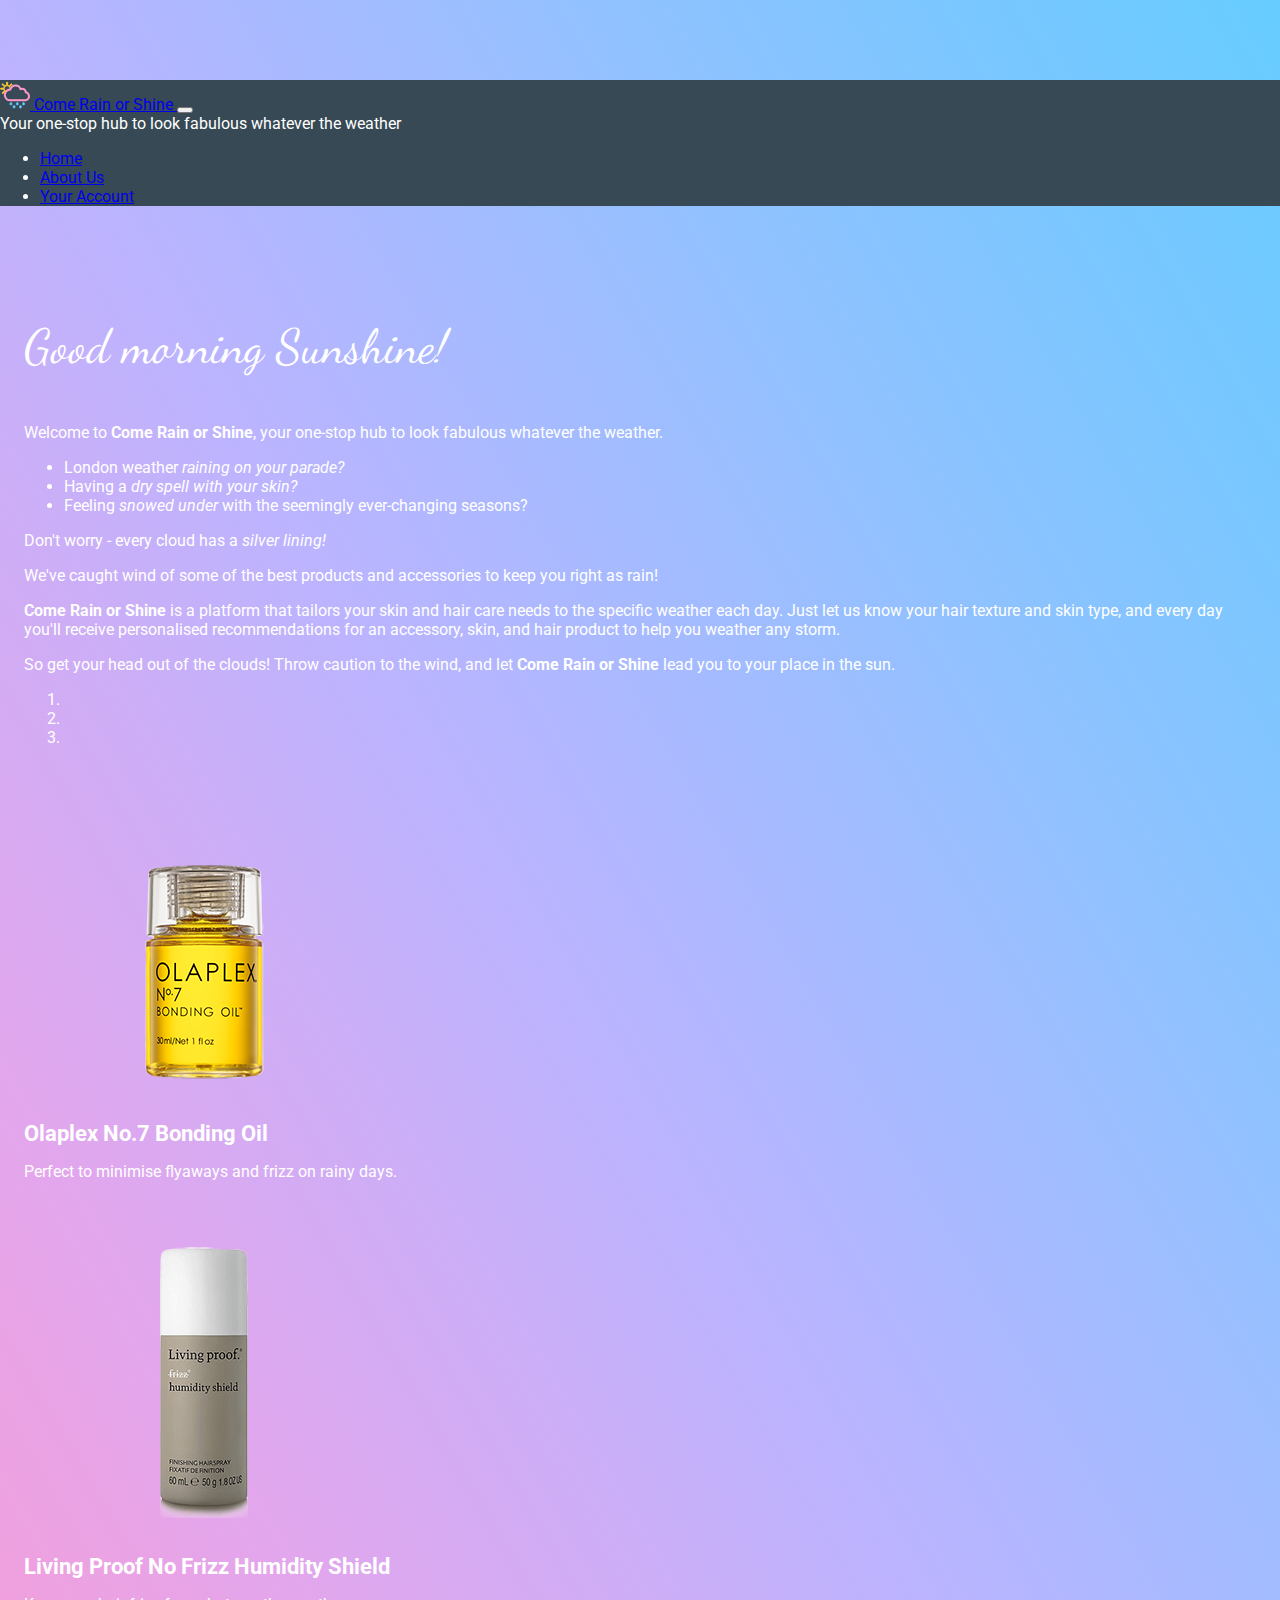
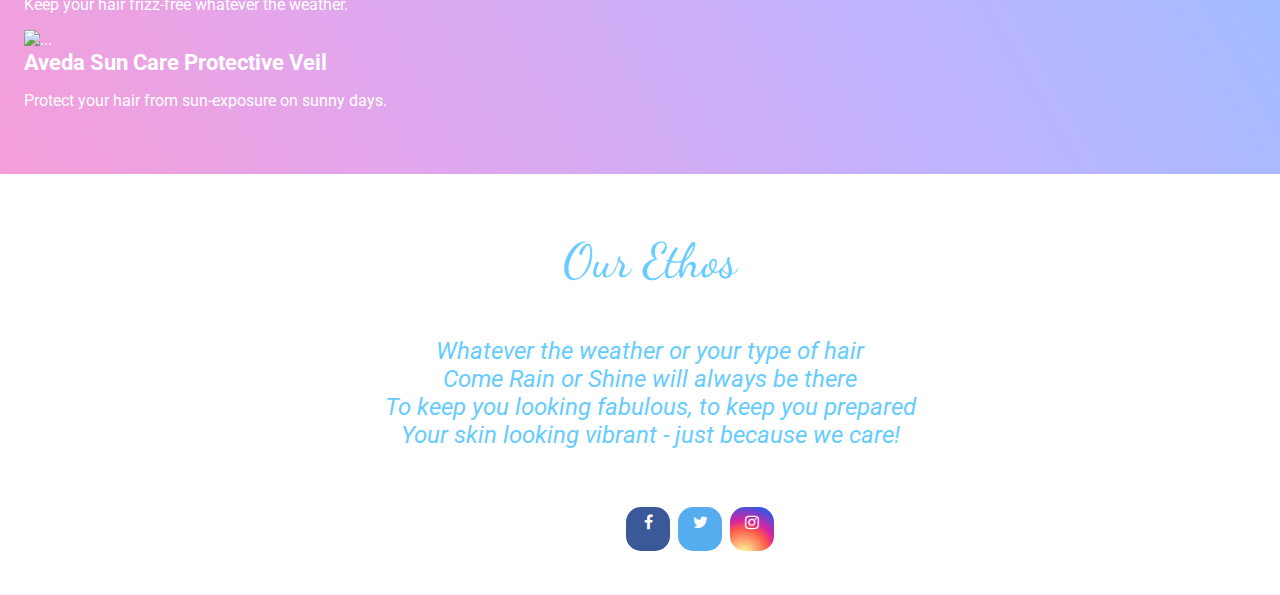
==== commit 7a066016: "Capital letters on company name in ethos poem" ====
--- a/aboutus.html
+++ b/aboutus.html
@@ -102,23 +102,24 @@
             <span class="sr-only">Next</span>
           </a>
         </div>
-        </main>
+      </div>
+    </main>
 
-          <div class="ethos">
-        <p id="curlyethos"> Our Ethos</p>
-        <p id="ethostext"><i>Whatever the weather or your type of hair<br>
-          Come rain or shine will always be there<br>
-          To keep you looking fabulous, to keep you prepared<br>
-          Your skin looking vibrant - just because we care!</i>
-        </p>
-        <div class="socialcontainer">
-          <a href="https://www.facebook.com/Come-Rain-Or-Shine-110880433711058/?view_public_for=110880433711058" target="_blank" class="fa fa-facebook"></a>
-          <a href="https://twitter.com/ComeRainOrShin5/" target="_blank" class="fa fa-twitter"></a>
-          <a href="https://www.instagram.com/comerainshine/?hl=en/" target="_blank" class="fa fa-instagram"></a>
-        </div>
+    <div class="ethos">
+      <p id="curlyethos"> Our Ethos</p>
+      <p id="ethostext"><i>Whatever the weather or your type of hair<br>
+        Come Rain or Shine will always be there<br>
+        To keep you looking fabulous, to keep you prepared<br>
+        Your skin looking vibrant - just because we care!</i>
+      </p>
+      <div class="socialcontainer">
+        <a href="https://www.facebook.com/Come-Rain-Or-Shine-110880433711058/?view_public_for=110880433711058" target="_blank" class="fa fa-facebook"></a>
+        <a href="https://twitter.com/ComeRainOrShin5/" target="_blank" class="fa fa-twitter"></a>
+        <a href="https://www.instagram.com/comerainshine/?hl=en/" target="_blank" class="fa fa-instagram"></a>
       </div>
+    </div>
 
 
 
 
-</body>
+  </body>
